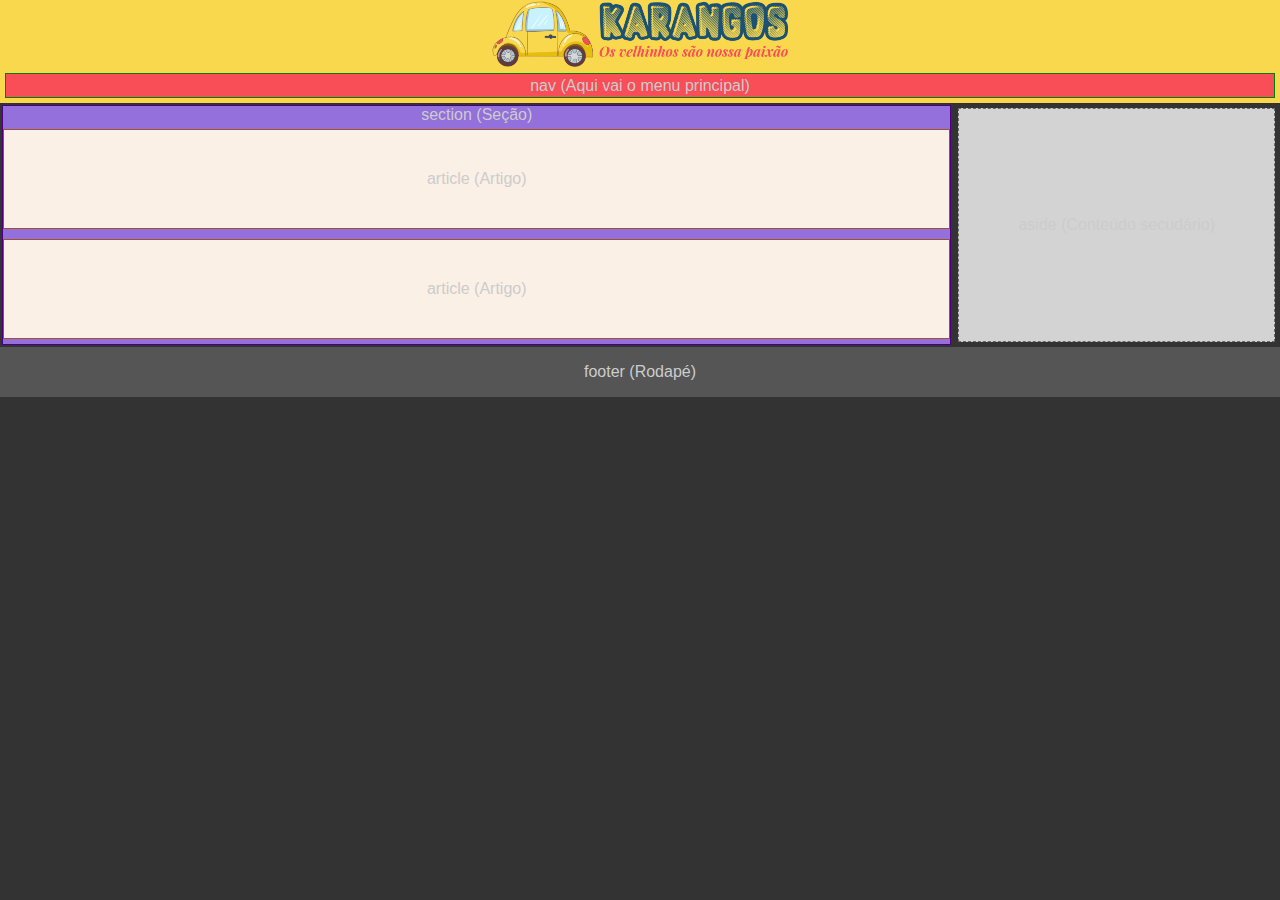
==== index.html @ d28eb863 "(06/10) Layout e paleta de cores" ====
<!DOCTYPE html>
<html lang="pt-br">
<head>
    <meta charset="UTF-8">
    <meta http-equiv="X-UA-Compatible" content="IE=edge">
    <meta name="viewport" content="width=device-width, initial-scale=1.0">
    <title>Karangos &bull; Os velhinhos são nossa paixão</title>
    <link rel="stylesheet" href="style.css">
</head>
<body>
    <header>
        <img id="img-logo" src="img/karangos-logo-300px.png" alt="logotipo karangos">
        <nav>
            nav (Aqui vai o menu principal)
        </nav>
    </header>

    <main>
        <!--main (Área principal de conteúdo)-->
        <section>
            section (Seção)
            <article>
                article (Artigo)
            </article>
            <article>
                article (Artigo)
            </article>
        </section>
        <aside>
            aside (Conteúdo secudário)
        </aside>

    </main>

    <footer>
        footer (Rodapé)
    </footer>

</body>
</html>
---- style.css ----
/*
cor primária: #F9D84D
cor primária clara: #FFEC9C
cor secundária: #F94D58
cor secudária clara: #FD9CA3
cor de fundo: #333333
cor do texto: #CCCCCC
*/

/*Variáveis*/
:root{
    --cor-prim: #F9D84D;
    --cor-prim-clara: #FFEC9C;
    --cor-secun: #F94D58;
    --cor-secun-clara: #FD9CA3;
    --cor-fundo: #333333;
    --cor-fundo-clara: #555555;
    --cor-texto: #CCCCCC;
    
}

/*********************CSS RESET*********************/
* {
    font-family: Calibri, Arial, sans-serif;
    padding: 0;
    margin: 0;
    box-sizing: border-box; /*A borda faz parte das dimensões do elemento*/
    background-color: var(--cor-fundo);
    color: var(--cor-texto);
}
/*********************CSS RESET*********************/

header{
    display: flex;
    justify-content: center; /*Centralização horizontal*/
    align-items: center; /*Centralização vertical*/
    background-color: var(--cor-prim);
    min-height: 50px; /*Altura mínima*/
    flex-wrap: wrap; /*Força a quebra de linhas entre elementos flex, quando não se cabe os dois elementos lado a lado*/
}

#img-logo{
    background-color: transparent;
}

main{
    display: flex;
    justify-content: center; /*Centralização horizontal*/
    align-items: stretch; /*filhos com 100% da altura do pai*/
    min-height: 200px; /*Altura mínima*/
}

footer{
    display: flex;
    justify-content: center; /*Centralização horizontal*/
    align-items: center; /*Centralização vertical*/
    background-color: var(--cor-fundo-clara);
    min-height: 50px; /*Altura mínima*/
}

nav{
    display: flex;
    justify-content: center; /*Centralização horizontal*/
    align-items: center; /*Centralização vertical*/
    border: 1px solid green;
    background-color: var(--cor-secun);
    min-height: 25px; /*Altura mínima*/
    width: 100%;
    margin: 5px;
}

section{
    display: flex;
    justify-content: center; /*Centralização horizontal*/
    align-items: center; /*Centralização vertical*/
    border: 1px solid indigo;
    background-color: mediumpurple;
    min-height: 100%; /*Altura mínima*/
    width: 75%;
    margin: 2px;
    flex-direction: column; /*Itens filhos em coluna (na vertical)*/
}

aside{
    display: flex;
    justify-content: center; /*Centralização horizontal*/
    align-items: center; /*Centralização vertical*/
    border: 1px dashed dimgray;
    background-color: lightgray;
    min-height: 100%; /*Altura mínima*/
    width: 25%;
    margin: 5px;
}

article{
    display: flex;
    justify-content: center; /*Centralização horizontal*/
    align-items: center; /*Centralização vertical*/
    border: 1px solid sienna;
    background-color: linen;
    margin: 5px;
    min-height: 100px;
    width: 100%;
}

/*REGRAS PARA TELA COM LARGURA DE ATÉ 600px*/
@media screen and (max-width: 600px) {
    main{
        /*Muda a direção dos filhos para coluna (vertical)*/
        flex-direction: column;
    }

    /*section e aside ficam com 100% de largura*/
    section, aside{
        width: 100%;
    }

}
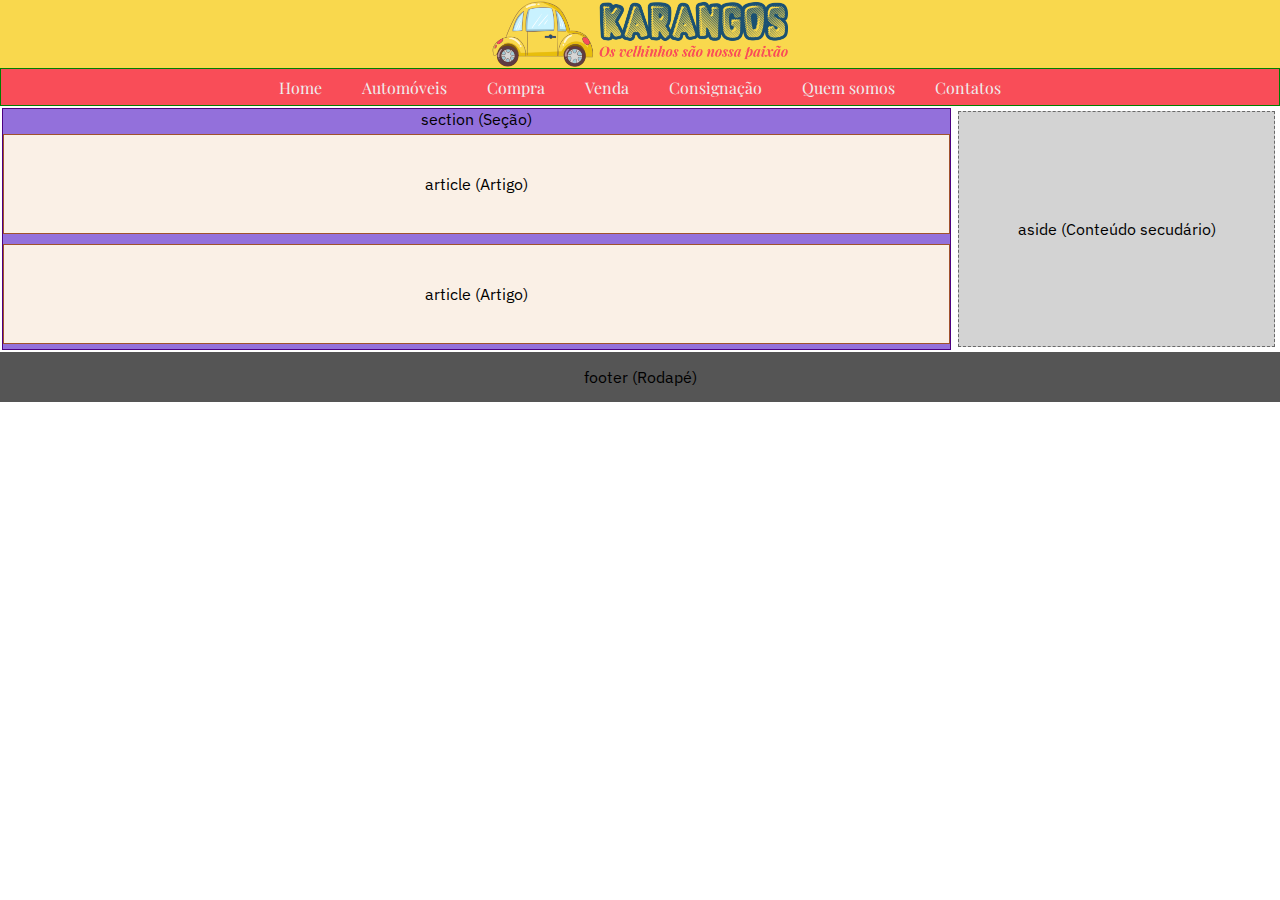
==== commit afe199d7: "(200) Configuração do menu principal" ====
--- a/index.html
+++ b/index.html
@@ -10,8 +10,16 @@
 <body>
     <header>
         <img id="img-logo" src="img/karangos-logo-300px.png" alt="logotipo karangos">
-        <nav>
-            nav (Aqui vai o menu principal)
+        <nav id="menu-principal">
+            <ul>
+                <li><a href="#">Home</a></li>
+                <li><a href="#">Automóveis</a></li>
+                <li><a href="#">Compra</a></li>
+                <li><a href="#">Venda</a></li>
+                <li><a href="#">Consignação</a></li>
+                <li><a href="#">Quem somos</a></li>
+                <li><a href="#">Contatos</a></li>
+            </ul>
         </nav>
     </header>
 
--- a/style.css
+++ b/style.css
@@ -1,3 +1,5 @@
+@import url('https://fonts.googleapis.com/css2?family=Playfair+Display:ital,wght@0,400;0,700;1,400;1,700&display=swap');
+@import url('https://fonts.googleapis.com/css2?family=IBM+Plex+Sans:ital,wght@0,400;0,700;1,400;1,700&family=Playfair+Display:ital,wght@0,400;0,700;1,400;1,700&display=swap');
 /*
 cor primária: #F9D84D
 cor primária clara: #FFEC9C
@@ -6,7 +8,6 @@
 cor de fundo: #333333
 cor do texto: #CCCCCC
 */
-
 /*Variáveis*/
 :root{
     --cor-prim: #F9D84D;
@@ -15,18 +16,19 @@
     --cor-secun-clara: #FD9CA3;
     --cor-fundo: #333333;
     --cor-fundo-clara: #555555;
-    --cor-texto: #CCCCCC;
-    
+    --cor-texto: #EEEEEE;
+    --font-texto: 'IBM Plex Sans', sans-serif;
+    --font-titulo: 'Playfair Display', serif;
 }
 
 /*********************CSS RESET*********************/
-* {
-    font-family: Calibri, Arial, sans-serif;
+* { /* * = Todos os elementos */
+    font-family: var(--font-texto);
     padding: 0;
     margin: 0;
     box-sizing: border-box; /*A borda faz parte das dimensões do elemento*/
-    background-color: var(--cor-fundo);
-    color: var(--cor-texto);
+    /*background-color: var(--cor-fundo);
+    color: var(--cor-texto);*/
 }
 /*********************CSS RESET*********************/
 
@@ -58,7 +60,7 @@
     min-height: 50px; /*Altura mínima*/
 }
 
-nav{
+#menu-principal {
     display: flex;
     justify-content: center; /*Centralização horizontal*/
     align-items: center; /*Centralização vertical*/
@@ -66,7 +68,34 @@
     background-color: var(--cor-secun);
     min-height: 25px; /*Altura mínima*/
     width: 100%;
-    margin: 5px;
+}
+
+#menu-principal ul { /* Afeta o <ul> dentro de #menu-principal */
+    background-color: transparent;
+    list-style: none; /* Tira a decoração dos itens da lista */
+    display: flex; /* Container flex - todos od itens filhos na horizontal por padrão */
+}
+
+#menu-principal ul li {
+    height: 36px;
+    margin: 0 10px; /* 0 topo fundo / 10 px esquerda e direita */
+    display: flex;
+}
+
+#menu-principal ul li a { /* Exibe como bloco em linha */
+    font-family: var(--font-titulo);
+    height: 36px;
+    display: flex;
+    align-items: center;
+    padding: 0 10px;
+    color: var(--cor-texto);
+    text-decoration: none; /* Sem sublinhado */
+    background-color: var(--cor-secun);
+    transition: 300ms; /* Afeta a velocidade do efeito hover */
+}
+
+#menu-principal ul li a:hover { /* Quando o mouse passa sobre o link do menu */
+    filter: brightness(1.2); /* Filtro escurece cor de frente + cor de fundo -> brightness < 1 = escurece; brightness > 1 = clareia */
 }
 
 section{
@@ -81,7 +110,7 @@
     flex-direction: column; /*Itens filhos em coluna (na vertical)*/
 }
 
-aside{
+aside {
     display: flex;
     justify-content: center; /*Centralização horizontal*/
     align-items: center; /*Centralização vertical*/
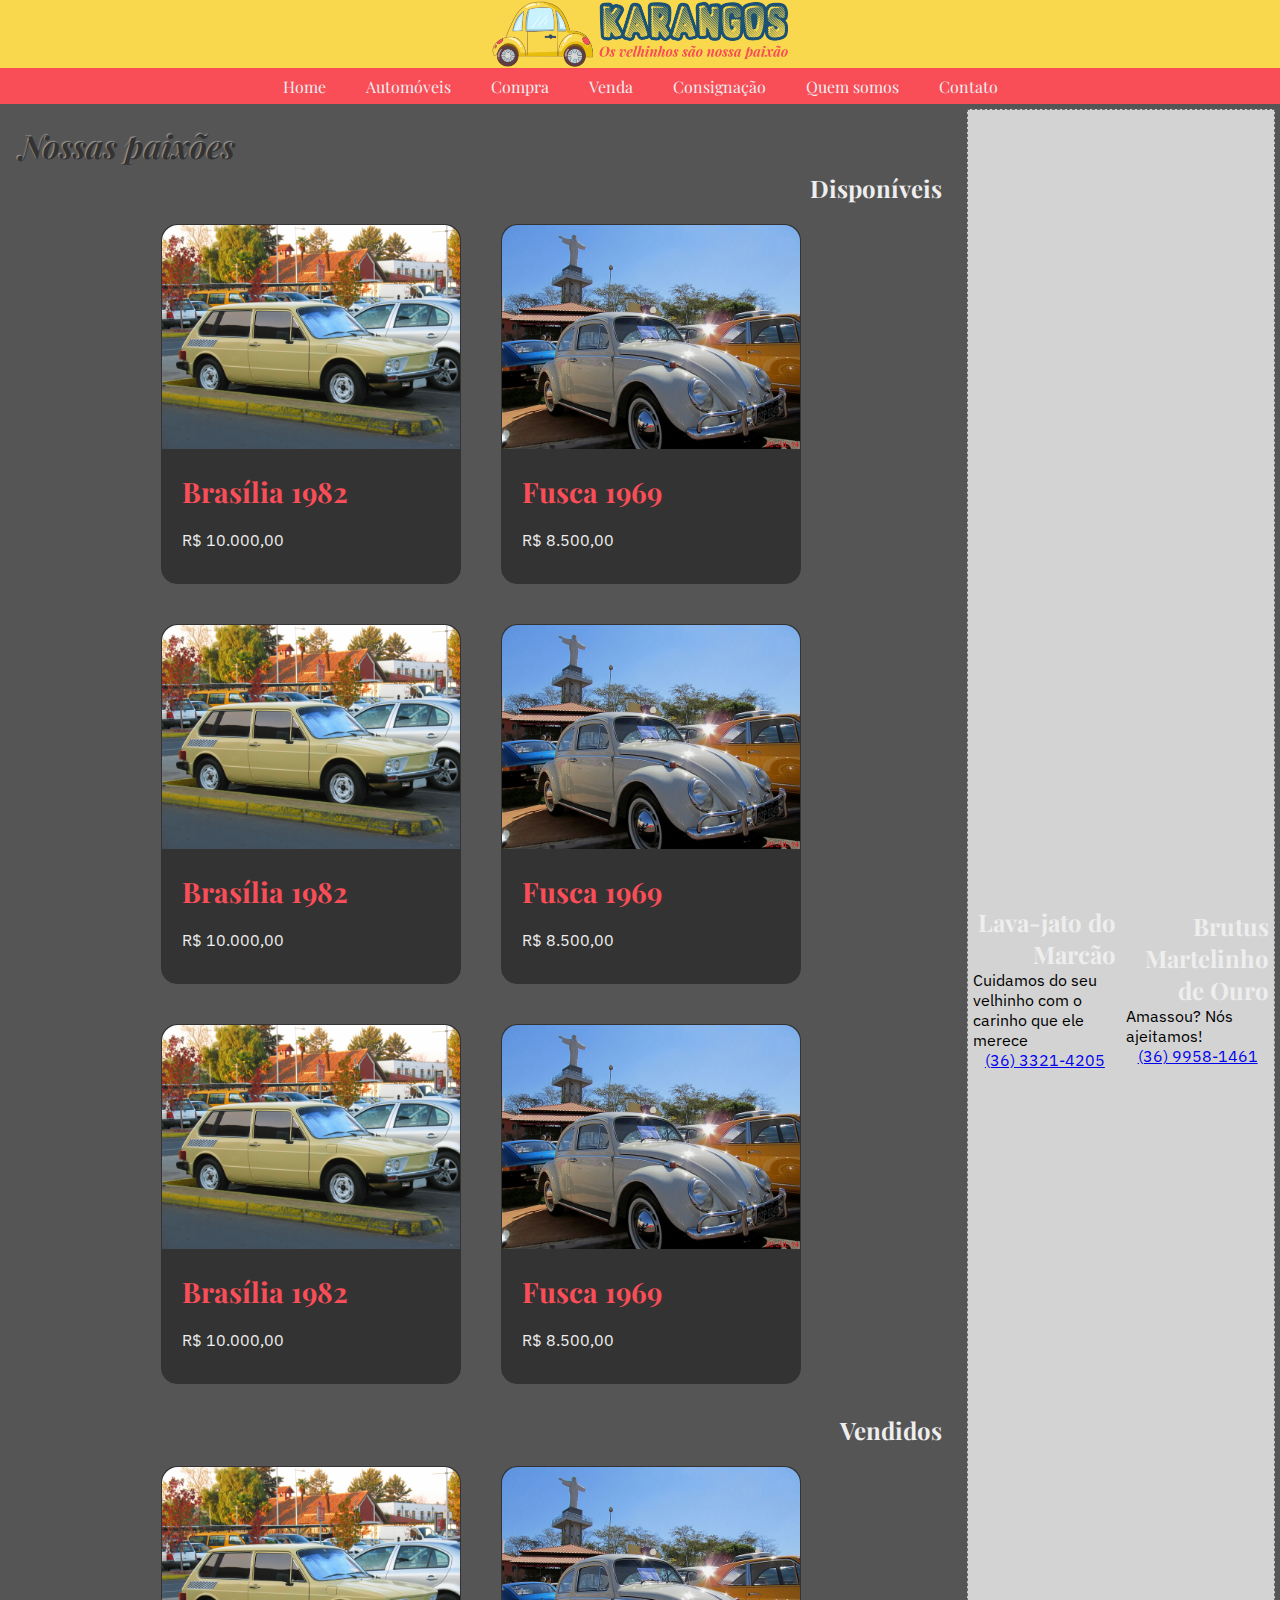
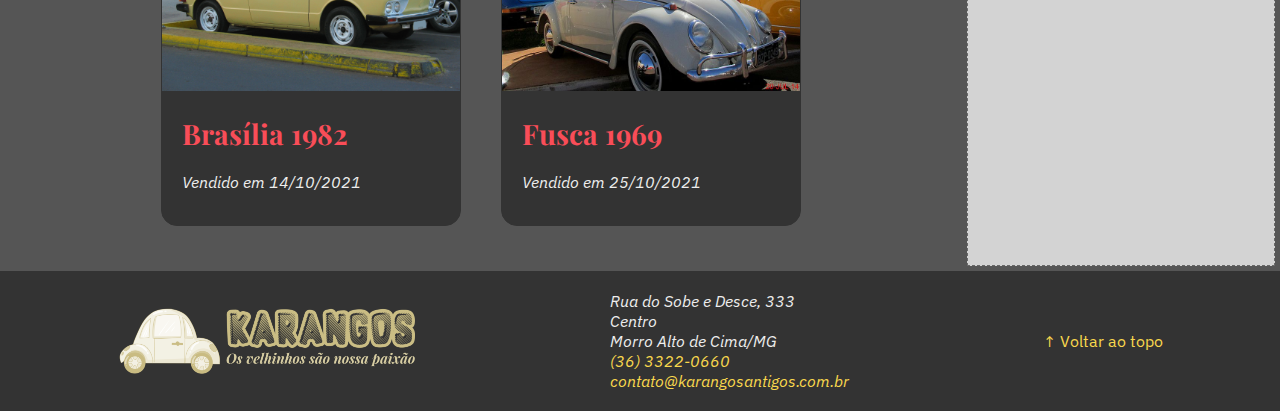
==== commit 7ca41aea: "(27/10) Estruturação do conteúdo principal e do rodapé" ====
--- a/index.html
+++ b/index.html
@@ -1,48 +1,163 @@
 <!DOCTYPE html>
 <html lang="pt-br">
 <head>
-    <meta charset="UTF-8">
-    <meta http-equiv="X-UA-Compatible" content="IE=edge">
-    <meta name="viewport" content="width=device-width, initial-scale=1.0">
-    <title>Karangos &bull; Os velhinhos são nossa paixão</title>
-    <link rel="stylesheet" href="style.css">
+  <meta charset="UTF-8">
+  <meta http-equiv="X-UA-Compatible" content="IE=edge">
+  <meta name="viewport" content="width=device-width, initial-scale=1.0">
+  <title>Karangos &bull; Os velhinhos são nossa paixão</title>
+  <link rel="stylesheet" href="style.css">
 </head>
 <body>
-    <header>
-        <img id="img-logo" src="img/karangos-logo-300px.png" alt="logotipo karangos">
-        <nav id="menu-principal">
-            <ul>
-                <li><a href="#">Home</a></li>
-                <li><a href="#">Automóveis</a></li>
-                <li><a href="#">Compra</a></li>
-                <li><a href="#">Venda</a></li>
-                <li><a href="#">Consignação</a></li>
-                <li><a href="#">Quem somos</a></li>
-                <li><a href="#">Contatos</a></li>
-            </ul>
-        </nav>
-    </header>
+  <header id="topo">
+    <img id="img-logo" src="img/karangos-logo-300px.png" alt="Logotipo Karangos">
+    <nav id="menu-principal">
+      <ul>
+        <li>
+          <a href="#">Home</a>
+        </li>
+        <li>
+          <a href="#">Automóveis</a>
+        </li>
+        <li>
+          <a href="#">Compra</a>
+        </li>
+        <li>
+          <a href="#">Venda</a>
+        </li>
+        <li>
+          <a href="#">Consignação</a>
+        </li>
+        <li>
+          <a href="#">Quem somos</a>
+        </li>
+        <li>
+          <a href="#">Contato</a>
+        </li>
+      </ul>
+    </nav>
+  </header>
+  <main>
+    <!-- main (área principal de conteúdo) -->
+    <section>
+      <h1>Nossas paixões</h1>
+      <article>
+        <h1>Disponíveis</h1>
+        
+        <div class="cartao-carro">
+          <a href="#">
+            <div>
+              <img src="img/carro-brasilia-800x600.jpg" alt="Brasília 1982">
+              <h1>Brasília 1982</h1>
+              <p>R$ 10.000,00</p>
+            </div>
+          </a>
+        </div>
+        
+        <div class="cartao-carro">
+          <a href="#">
+            <div>
+              <img src="img/carro-fusca-800x600.jpg" alt="Fusca 1969">
+              <h1>Fusca 1969</h1>
+              <p>R$ 8.500,00</p>
+            </div>
+          </a>
+        </div>
 
-    <main>
-        <!--main (Área principal de conteúdo)-->
-        <section>
-            section (Seção)
-            <article>
-                article (Artigo)
-            </article>
-            <article>
-                article (Artigo)
-            </article>
-        </section>
-        <aside>
-            aside (Conteúdo secudário)
-        </aside>
+        <div class="cartao-carro">
+          <a href="#">
+            <div>
+              <img src="img/carro-brasilia-800x600.jpg" alt="Brasília 1982">
+              <h1>Brasília 1982</h1>
+              <p>R$ 10.000,00</p>
+            </div>
+          </a>
+        </div>
+        
+        <div class="cartao-carro">
+          <a href="#">
+            <div>
+              <img src="img/carro-fusca-800x600.jpg" alt="Fusca 1969">
+              <h1>Fusca 1969</h1>
+              <p>R$ 8.500,00</p>
+            </div>
+          </a>
+        </div>
 
-    </main>
+        <div class="cartao-carro">
+          <a href="#">
+            <div>
+              <img src="img/carro-brasilia-800x600.jpg" alt="Brasília 1982">
+              <h1>Brasília 1982</h1>
+              <p>R$ 10.000,00</p>
+            </div>
+          </a>
+        </div>
+        
+        <div class="cartao-carro">
+          <a href="#">
+            <div>
+              <img src="img/carro-fusca-800x600.jpg" alt="Fusca 1969">
+              <h1>Fusca 1969</h1>
+              <p>R$ 8.500,00</p>
+            </div>
+          </a>
+        </div>        
+        
+      </article>
+      <article>
+        <h1>Vendidos</h1>
 
-    <footer>
-        footer (Rodapé)
-    </footer>
+        <div class="cartao-carro">
+          <a href="#">
+            <div>
+              <img src="img/carro-brasilia-800x600.jpg" alt="Brasília 1982">
+              <h1>Brasília 1982</h1>
+              <p><em>Vendido em 14/10/2021</em></p>
+            </div>
+          </a>
+        </div>
+        
+        <div class="cartao-carro">
+          <a href="#">
+            <div>
+              <img src="img/carro-fusca-800x600.jpg" alt="Fusca 1969">
+              <h1>Fusca 1969</h1>
+              <p><em>Vendido em 25/10/2021</em></p>
+            </div>
+          </a>
+        </div>         
+
+      </article>
+    </section>
+    <aside>
+      <article>
+        <h1>Lava-jato do Marcão</h1>
+        <p>Cuidamos do seu velhinho com o carinho que ele merece</p>
+        <p><a href="tel:+55363321-4205">(36) 3321-4205</a></p>
+      </article>
+      <article>
+        <h1>Brutus Martelinho de Ouro</h1>
+        <p>Amassou? Nós ajeitamos!</p>
+        <p><a href="tel:+553699581461">(36) 9958-1461</a></p>
+      </article>
+    </aside>
+  </main>
+  
+  <footer>
+    
+    <img src="img/karangos-logo-300px-mono.png" alt="Logotipo Karangos monocromático">
+
+    <address>
+      Rua do Sobe e Desce, 333<br>
+      Centro<br>
+      Morro Alto de Cima/MG<br>
+      <a href="tel:+55363322-0660">(36) 3322-0660</a><br>
+      <a href="mailto:contato@karangosantigos.com.br">contato@karangosantigos.com.br</a>
+    </address>
+
+    <a href="#topo">&uarr; Voltar ao topo</a>
+
+</footer>
 
 </body>
 </html>--- a/style.css
+++ b/style.css
@@ -1,147 +1,219 @@
-@import url('https://fonts.googleapis.com/css2?family=Playfair+Display:ital,wght@0,400;0,700;1,400;1,700&display=swap');
 @import url('https://fonts.googleapis.com/css2?family=IBM+Plex+Sans:ital,wght@0,400;0,700;1,400;1,700&family=Playfair+Display:ital,wght@0,400;0,700;1,400;1,700&display=swap');
-/*
-cor primária: #F9D84D
-cor primária clara: #FFEC9C
-cor secundária: #F94D58
-cor secudária clara: #FD9CA3
-cor de fundo: #333333
-cor do texto: #CCCCCC
-*/
-/*Variáveis*/
-:root{
-    --cor-prim: #F9D84D;
-    --cor-prim-clara: #FFEC9C;
-    --cor-secun: #F94D58;
-    --cor-secun-clara: #FD9CA3;
-    --cor-fundo: #333333;
-    --cor-fundo-clara: #555555;
-    --cor-texto: #EEEEEE;
-    --font-texto: 'IBM Plex Sans', sans-serif;
-    --font-titulo: 'Playfair Display', serif;
-}
-
-/*********************CSS RESET*********************/
-* { /* * = Todos os elementos */
-    font-family: var(--font-texto);
-    padding: 0;
-    margin: 0;
-    box-sizing: border-box; /*A borda faz parte das dimensões do elemento*/
-    /*background-color: var(--cor-fundo);
-    color: var(--cor-texto);*/
-}
-/*********************CSS RESET*********************/
-
-header{
-    display: flex;
-    justify-content: center; /*Centralização horizontal*/
-    align-items: center; /*Centralização vertical*/
-    background-color: var(--cor-prim);
-    min-height: 50px; /*Altura mínima*/
-    flex-wrap: wrap; /*Força a quebra de linhas entre elementos flex, quando não se cabe os dois elementos lado a lado*/
-}
-
-#img-logo{
-    background-color: transparent;
-}
-
-main{
-    display: flex;
-    justify-content: center; /*Centralização horizontal*/
-    align-items: stretch; /*filhos com 100% da altura do pai*/
-    min-height: 200px; /*Altura mínima*/
-}
-
-footer{
-    display: flex;
-    justify-content: center; /*Centralização horizontal*/
-    align-items: center; /*Centralização vertical*/
-    background-color: var(--cor-fundo-clara);
-    min-height: 50px; /*Altura mínima*/
-}
-
+
+/* Variáveis */
+:root {
+  --cor-prim: #F9D84D;
+  --cor-prim-clara: #FFEC9C;
+  --cor-secun: #F94D58;
+  --cor-secun-clara: #FD9CA3;
+  --cor-fundo: #333333;
+  --cor-fundo-clara: #555555;
+  --cor-texto: #EEEEEE;
+  --fonte-texto: 'IBM Plex Sans', sans-serif;
+  --fonte-titulo: 'Playfair Display', serif;
+}
+
+/************* CSS reset **************************/
+* { /* Todos os elementos */
+  font-family: var(--fonte-texto);
+  padding: 0;
+  margin: 0;
+  box-sizing: border-box; /* a borda faz parte das dimensões do elemento */
+  /*background-color: var(--cor-fundo);
+  color: var(--cor-texto);*/
+}
+/*************************************************/
+html {
+  font-size: 16px;
+  scroll-behavior: smooth; /* Rolagem suave */
+}
+header {
+  display: flex;
+  justify-content: center;  /* centralização horizontal */
+  align-items: center;  /* centralização vertical */
+  background-color: var(--cor-prim);
+  min-height: 50px; /* altura mínima */
+  flex-wrap: wrap;  /* força a quebra de linhas entre elementos flex */
+}
+#img-logo {
+  background-color: transparent;
+}
 #menu-principal {
-    display: flex;
-    justify-content: center; /*Centralização horizontal*/
-    align-items: center; /*Centralização vertical*/
-    border: 1px solid green;
-    background-color: var(--cor-secun);
-    min-height: 25px; /*Altura mínima*/
+  display: flex;
+  justify-content: center;  /* centralização horizontal */
+  align-items: center;  /* centralização vertical */
+  background-color: var(--cor-secun);
+  min-height: 25px; /* altura mínima */
+  width: 100%;
+}
+#menu-principal ul { /* Afeta o <ul> dentro de #menu-principal */
+  list-style: none; /* Tira a decoração dos itens da lista */
+  display: flex;  /* Container flex - todos os itens filhos na horizontal por padrão */
+}
+#menu-principal ul li {
+  height: 36px;
+  margin: 0 10px; /* 0 topo, fundo; 10px esquerda e direita */
+  display: flex;
+}
+#menu-principal ul li a {
+  font-family: var(--fonte-titulo);
+  height: 36px;
+  align-items: center;
+  display: flex;
+  padding: 0 10px;
+  color: var(--cor-texto);
+  text-decoration: none; /* Sem sublinhado */
+  background-color: var(--cor-secun);
+  transition: 300ms; /* Afeta a velocidade dos efeitos do hover */
+}
+/* Quando o mouse passa sobre o link do menu */
+#menu-principal ul li a:hover {
+  /* Filtro que escurece a cor do item (cor de frente + cor de fundo 
+    brightness < 1: escurece
+    brightness > 1: clareia
+  */
+  filter: brightness(1.2);
+}
+main {
+  display: flex;
+  justify-content: center;  /* centralização horizontal */
+  align-items: stretch;  /* filhos com 100% da altura do pai */
+  min-height: 200px; /* altura mínima */
+  background-color: var(--cor-fundo-clara);
+}
+
+footer {
+  display: flex;
+  justify-content: space-around;  /* distribui o espaço entre os itens filhos */
+  align-items: center;  /* centralização vertical */
+  background-color: var(--cor-fundo);
+  min-height: 50px; /* altura mínima */
+  padding: 20px;
+  color: var(--cor-texto);
+}
+
+/* Links dentro do footer */
+footer a {
+  color: var(--cor-prim);
+  text-decoration: none; /* sem sublinhado */
+}
+
+footer a:hover {
+  text-decoration: underline;
+}
+
+section {
+  display: flex;
+  justify-content: center;  /* centralização horizontal */
+  align-items: center;  /* centralização vertical */
+  flex-direction: column; /* itens filhos em coluna (na vertical) */
+  background-color: transparent;
+  width: 75%;
+  margin: 20px;
+}
+
+/* Regra para o título h1 que está dentro de section */
+section > h1 { /* O sinal de > indica que serão atingidos apenas
+  os h1 FILHOS DIRETOS de section */
+  text-align: left;
+  width: 100%;
+  color: var(--cor-fundo);
+  font-family: var(--fonte-titulo);
+  font-style: italic;
+  font-size: 2rem;
+  text-shadow: -1px -1px 1px rgba(255, 255, 255, 0.4);
+}
+
+/* Regra para os títulos h1 que estão dentro dos articles */
+article > h1 {
+  text-align: right;
+  width: 100%;
+  color: var(--cor-texto);
+  font-family: var(--fonte-titulo);
+  font-size: 1.5rem;
+}
+
+/* Classe cartao-carro */
+.cartao-carro {
+  border: 1px solid var(--cor-fundo);
+  background-color: var(--cor-fundo);
+  width: 300px;
+  height: 360px;
+  margin: 20px;
+  border-radius: 16px;
+}
+
+/* Regra para link de .cartao-carro */
+.cartao-carro a {
+  text-decoration: none;  
+}
+
+.cartao-carro a div {
+  transition: 400ms;
+}
+
+/* Regra para o link de .cartao-carro quando o mouse sobrevoa */
+.cartao-carro a:hover div {
+  filter: brightness(1.2);
+  box-shadow: 3px 3px 6px rgba(255, 255, 255, 0.15);
+}
+
+/* Regra para a div interna de .cartao-carro */
+.cartao-carro div {
+  height: 360px;
+  border-radius: 16px;
+}
+
+/* Regra para imagens dentro de .cartao-carro */
+.cartao-carro img {
+  width: 100%;
+  border-top-left-radius: 16px;
+  border-top-right-radius: 16px;
+}
+
+.cartao-carro h1 {
+  margin: 20px;
+  font-family: var(--fonte-titulo);
+  font-size: 1.75rem;
+  color: var(--cor-secun);
+}
+
+.cartao-carro p {
+  color: var(--cor-texto);
+  margin: 0 20px;
+}
+
+aside {
+  display: flex;
+  justify-content: center;  /* centralização horizontal */
+  align-items: center;  /* centralização vertical */
+  border: 1px dashed dimgray;
+  background-color: lightgrey;
+  width: 25%;
+  margin: 5px;
+}
+article {
+  display: flex;
+  justify-content: center;  /* centralização horizontal */
+  flex-wrap: wrap;
+  align-items: center;  /* centralização vertical */
+  background-color: transparent;
+  margin: 5px;
+  min-height: 100px;
+  width: 100%;
+}
+
+/* Regras para tela com largura de até 600px */
+@media screen and (max-width: 600px) {
+
+  main {
+    /* muda a direção dos filhos para coluna (vertical) */
+    flex-direction: column;
+  }
+
+  /* section e aside ficam com 100% de largura */
+  section, aside {
     width: 100%;
-}
-
-#menu-principal ul { /* Afeta o <ul> dentro de #menu-principal */
-    background-color: transparent;
-    list-style: none; /* Tira a decoração dos itens da lista */
-    display: flex; /* Container flex - todos od itens filhos na horizontal por padrão */
-}
-
-#menu-principal ul li {
-    height: 36px;
-    margin: 0 10px; /* 0 topo fundo / 10 px esquerda e direita */
-    display: flex;
-}
-
-#menu-principal ul li a { /* Exibe como bloco em linha */
-    font-family: var(--font-titulo);
-    height: 36px;
-    display: flex;
-    align-items: center;
-    padding: 0 10px;
-    color: var(--cor-texto);
-    text-decoration: none; /* Sem sublinhado */
-    background-color: var(--cor-secun);
-    transition: 300ms; /* Afeta a velocidade do efeito hover */
-}
-
-#menu-principal ul li a:hover { /* Quando o mouse passa sobre o link do menu */
-    filter: brightness(1.2); /* Filtro escurece cor de frente + cor de fundo -> brightness < 1 = escurece; brightness > 1 = clareia */
-}
-
-section{
-    display: flex;
-    justify-content: center; /*Centralização horizontal*/
-    align-items: center; /*Centralização vertical*/
-    border: 1px solid indigo;
-    background-color: mediumpurple;
-    min-height: 100%; /*Altura mínima*/
-    width: 75%;
-    margin: 2px;
-    flex-direction: column; /*Itens filhos em coluna (na vertical)*/
-}
-
-aside {
-    display: flex;
-    justify-content: center; /*Centralização horizontal*/
-    align-items: center; /*Centralização vertical*/
-    border: 1px dashed dimgray;
-    background-color: lightgray;
-    min-height: 100%; /*Altura mínima*/
-    width: 25%;
-    margin: 5px;
-}
-
-article{
-    display: flex;
-    justify-content: center; /*Centralização horizontal*/
-    align-items: center; /*Centralização vertical*/
-    border: 1px solid sienna;
-    background-color: linen;
-    margin: 5px;
-    min-height: 100px;
-    width: 100%;
-}
-
-/*REGRAS PARA TELA COM LARGURA DE ATÉ 600px*/
-@media screen and (max-width: 600px) {
-    main{
-        /*Muda a direção dos filhos para coluna (vertical)*/
-        flex-direction: column;
-    }
-
-    /*section e aside ficam com 100% de largura*/
-    section, aside{
-        width: 100%;
-    }
+  }
 
 }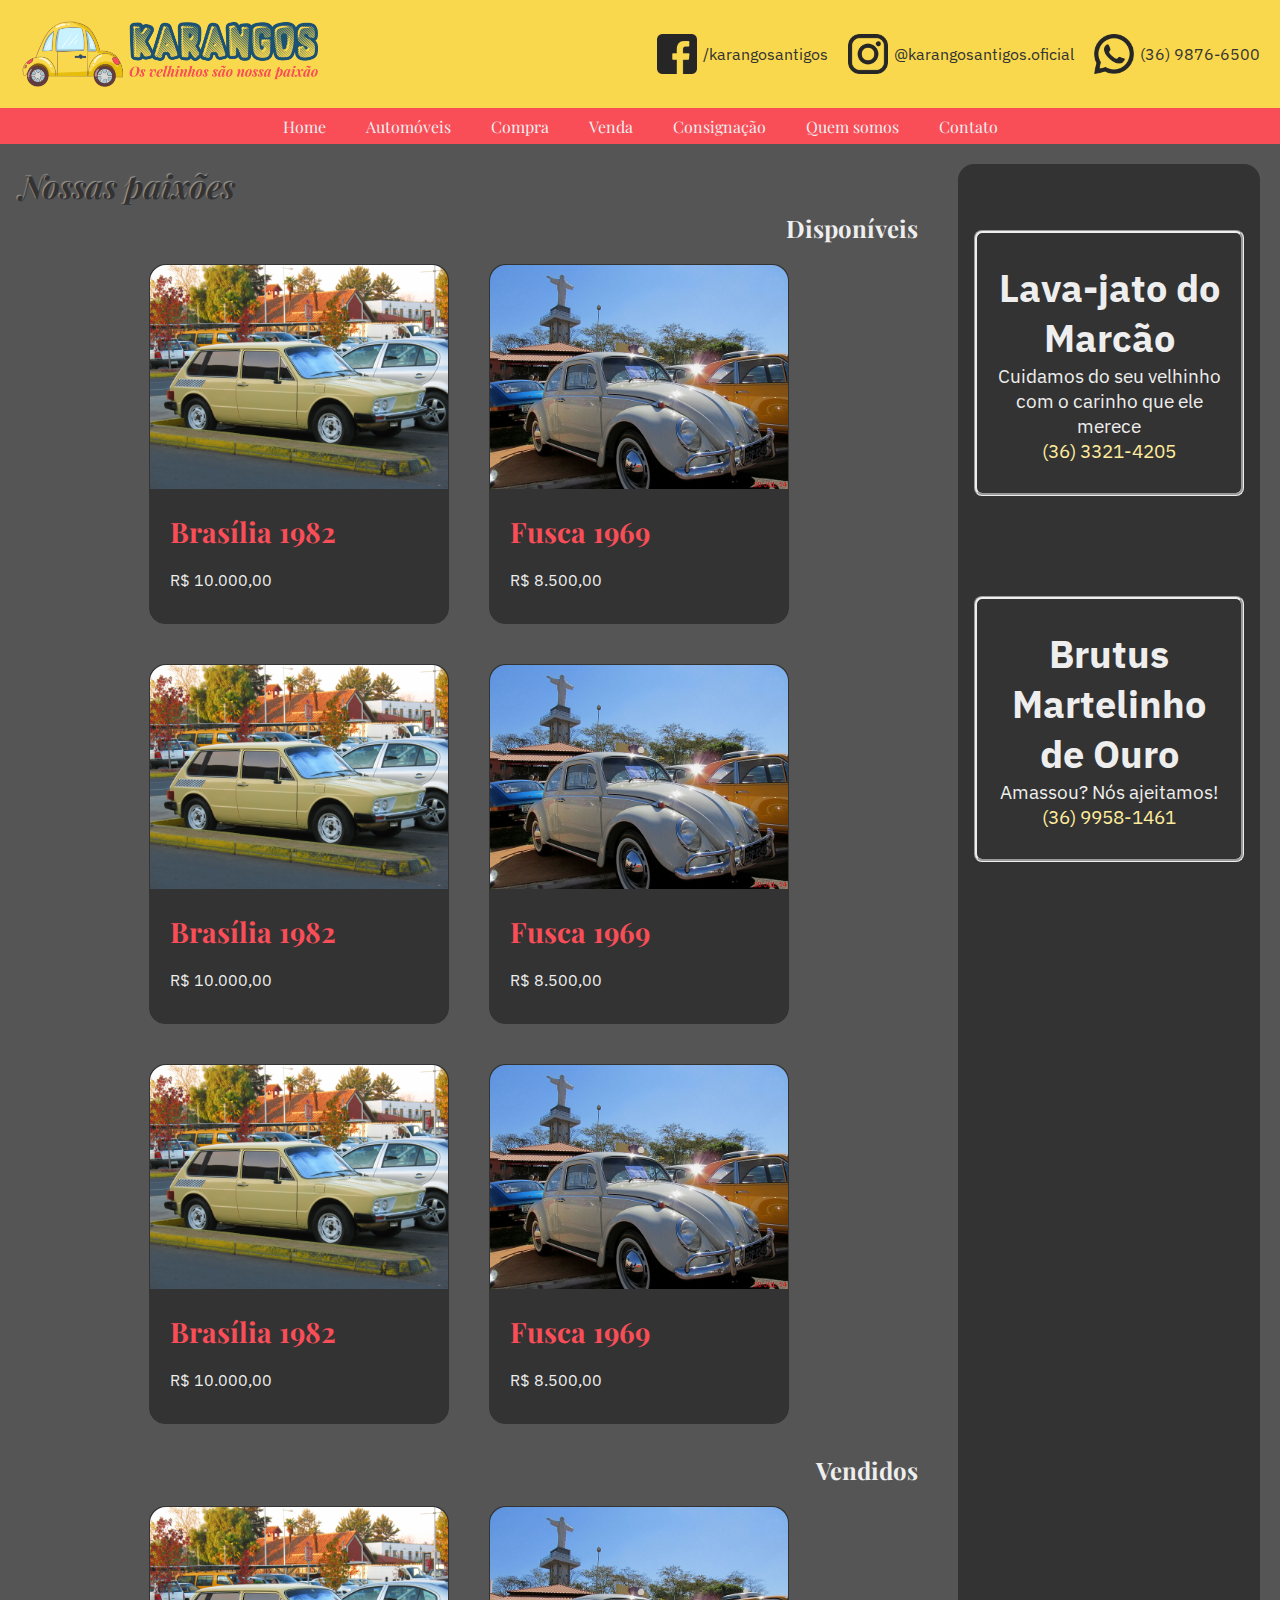
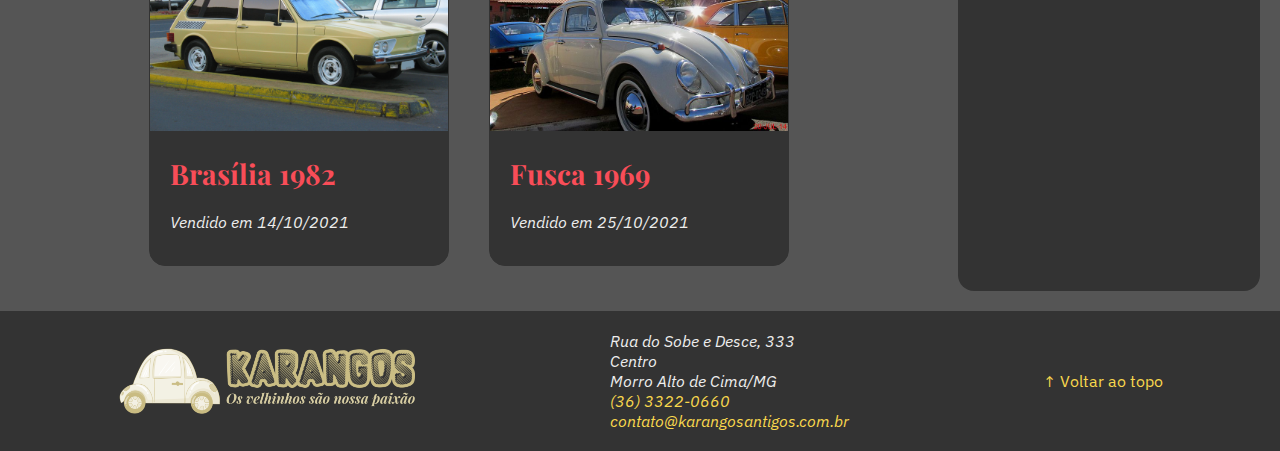
==== commit 8d2400c1: "(10/11) Término do Layout e regras de resposividade" ====
--- a/index.html
+++ b/index.html
@@ -6,10 +6,53 @@
   <meta name="viewport" content="width=device-width, initial-scale=1.0">
   <title>Karangos &bull; Os velhinhos são nossa paixão</title>
   <link rel="stylesheet" href="style.css">
+  <!--
+    1) Para inserir uma logo na aba, acessar o Favicon.io, converter PNG em ICO
+    2) Ao inserir no código, fazer upload para a sua RAIZ (Não pode ser dentro de pasta)
+    3) Inserir os códigos retornados pelo Favicon.io
+  -->
+
+  <!--
+    Breakpoint: é uma medida da largura da tela que provoca a mudança de comportamento do layout do site. -> RESPONSIVO
+    /* Biblioteca: Bootstrap */
+  -->
+  <link rel="apple-touch-icon" sizes="180x180" href="/apple-touch-icon.png">
+  <link rel="icon" type="image/png" sizes="32x32" href="/favicon-32x32.png">
+  <link rel="icon" type="image/png" sizes="16x16" href="/favicon-16x16.png">
+  <link rel="manifest" href="/site.webmanifest">
 </head>
 <body>
   <header id="topo">
     <img id="img-logo" src="img/karangos-logo-300px.png" alt="Logotipo Karangos">
+
+    <nav id="social">
+      <ul>
+        <li>
+          <a href="#" title="/karangosantigos">
+            <img src="img/facebook-64x64.png" alt="Facebook">
+            <span>/karangosantigos</span>
+          </a>
+        </li>
+
+        <li>
+          <a href="#" title="@karangosantigos.oficial">
+            <img src="img/instagram-64x64.png" alt="Instagram">
+            <span>@karangosantigos.oficial</span>
+          </a>
+        </li>
+
+        <li>
+          <a href="#" title="(36) 9876-6500">
+            <img src="img/whatsapp-64x64.png" alt="Whatsaoo">
+            <span>(36) 9876-6500</span>
+          </a>
+        </li>
+      </ul>
+    </nav>
+    
+
+
+
     <nav id="menu-principal">
       <ul>
         <li>
--- a/style.css
+++ b/style.css
@@ -29,7 +29,7 @@
 }
 header {
   display: flex;
-  justify-content: center;  /* centralização horizontal */
+  justify-content: space-between;  /* centralização horizontal */
   align-items: center;  /* centralização vertical */
   background-color: var(--cor-prim);
   min-height: 50px; /* altura mínima */
@@ -37,7 +37,33 @@
 }
 #img-logo {
   background-color: transparent;
-}
+  margin: 20px;
+}
+
+#social ul {
+  list-style: none;
+  display: flex;
+  margin: 20px;
+}
+
+#social ul li img {
+  width: 40px;
+  filter: brightness(0.15);
+}
+
+#social ul li a {
+  height: 40px;
+  display: flex;
+  align-items: center;
+  margin-left: 20px;
+  color: var(--cor-fundo);
+  text-decoration: none; 
+}
+
+#social ul li a span {
+  margin-left: 6px;
+}
+
 #menu-principal {
   display: flex;
   justify-content: center;  /* centralização horizontal */
@@ -124,8 +150,8 @@
   text-shadow: -1px -1px 1px rgba(255, 255, 255, 0.4);
 }
 
-/* Regra para os títulos h1 que estão dentro dos articles */
-article > h1 {
+/* Regra para os títulos h1 que estão dentro dos articles do mais*/
+section > article > h1 {
   text-align: right;
   width: 100%;
   color: var(--cor-texto);
@@ -155,7 +181,7 @@
 /* Regra para o link de .cartao-carro quando o mouse sobrevoa */
 .cartao-carro a:hover div {
   filter: brightness(1.2);
-  box-shadow: 3px 3px 6px rgba(255, 255, 255, 0.15);
+  box-shadow: 3px 3px 6px rgba(138, 100, 100, 0.15);
 }
 
 /* Regra para a div interna de .cartao-carro */
@@ -185,13 +211,37 @@
 
 aside {
   display: flex;
-  justify-content: center;  /* centralização horizontal */
-  align-items: center;  /* centralização vertical */
-  border: 1px dashed dimgray;
-  background-color: lightgrey;
+  justify-content: left;  /* alinhamento inicial */
+  align-items: center;  /* centralização vertical */
+  background-color: var(--cor-fundo);
+  margin: 20px;
+  padding: 16px;
+  border-radius: 16px;
   width: 25%;
-  margin: 5px;
-}
+  color: var(--cor-texto);
+  font-size: 1.2rem;
+  flex-direction: column;
+}
+
+aside article {
+  text-align: center;
+  margin: 50px 0;
+  padding: 30px 20px;
+  border: 3px groove var(--cor-texto);
+  border-radius: 8px;
+}
+
+aside a { /* links dentro do aside */
+  color: var(--cor-prim-clara);
+  text-decoration: none;
+}
+
+aside a:hover {
+  color:  var(--cor-prim);
+  text-decoration: underline;
+}
+
+
 article {
   display: flex;
   justify-content: center;  /* centralização horizontal */
@@ -203,17 +253,83 @@
   width: 100%;
 }
 
-/* Regras para tela com largura de até 600px */
-@media screen and (max-width: 600px) {
-
-  main {
-    /* muda a direção dos filhos para coluna (vertical) */
+/************************************************************
+                REGRAS DE RESPONSIVIDADE - Bootstrap
+************************************************************/
+
+/* Dispositivos (celulares) pequenos */
+/* do MAIOR para o MENOR = max-width
+   do MENOR para o MAIOR = min-width*/
+/* O padrão do nosso CSS é para telas > 1200px */
+
+/* Computadores com tela pequena */
+@media (max-width: 1200px){
+  body{
+    filter: hue-rotate(45deg);
+  }
+
+  #social ul li a span{
+    display: none; /* remove o texto das redes sociais / Não preserva o espaço do elemento*/
+  }
+
+  main{
+    flex-direction: column; /* Ajusta o flex-direction do main para column para passar o aside para baixo */
+  }
+
+  section, aside{ /* sectio e aside passam a ter largura de 100% */
+    width: calc(100% - 40px) /* Usa a função calc() para descontar os 40px das margens laterais */
+  }
+
+  aside {
+    flex-direction: row; /* Os anúncios do article ficam na horizontal */
+    align-items: stretch; /* Faz com que os articles fiquem com a mesma altura */
+  }
+
+  aside article {
+    margin: 0 30px; /* distância lateral do itens */
+  }
+
+}
+
+/* Dispositivos (tablets) */
+@media (max-width: 992px){
+  body{
+    filter: hue-rotate(90deg);
+  }
+  /* Não necessita de ajuste */
+}
+
+/* Dispositivos (celulares) médios */
+@media (max-width: 768px){
+  body{
+    filter: hue-rotate(120deg);
+  }
+  /* RECOLHER MENU */
+  aside{
+  flex-direction: column; /* Os anúncios do article voltam a ficar na vertical */
+  align-items: flex-start; /* Desliga o "streetch do breakpoint anterior" */
+  }
+  
+  aside article {
+    margin: 30px 0;
+  }
+
+  footer { /* Empilhar os elementos do footer */
     flex-direction: column;
   }
 
-  /* section e aside ficam com 100% de largura */
-  section, aside {
-    width: 100%;
-  }
-
-}+  footer img, footer address {
+    margin-bottom: 20px;
+  }
+
+}
+
+@media (max-width: 576px){
+  body{
+    filter: hue-rotate(135deg);
+  }
+
+  header { /* Empilhar os elementos do header */
+    flex-direction: column;
+  }
+}
